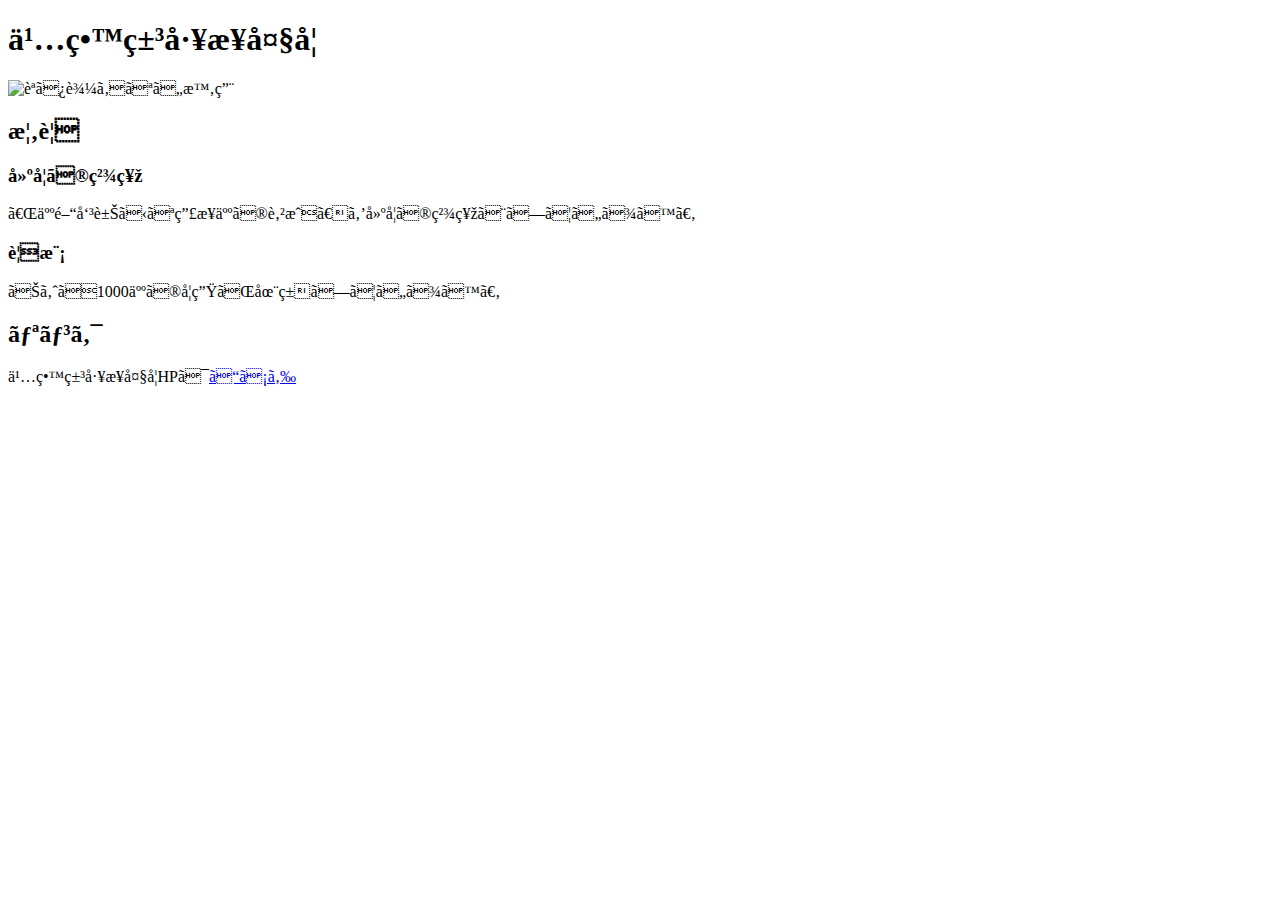
==== kadai1.html @ d0863a9a "Add files via upload" ====
<!--こめんとだよ-->
<!doctype html>
<html>
    <head>
        <meat charset="utf-8">
        <title>課題1</title>
    </head>
    <body>
        <h1>久留米工業大学</h1>
        <img src="images/Web基礎　写真.Jpg" alt="読み込めない時用">
        <h2>概要</h2>
        <h3>建学の精神</h3>
        <p> 「人間味豊かな産業人の育成」を建学の精神としています。</p>
        <h3>規模</h3>
        およそ1000人の学生が在籍しています。
        <h2>リンク</h2>
        <p>久留米工業大学HPは<a href="https://www.kurume-it.ac.jp//">こちら</a></p>
    </body>
</html>
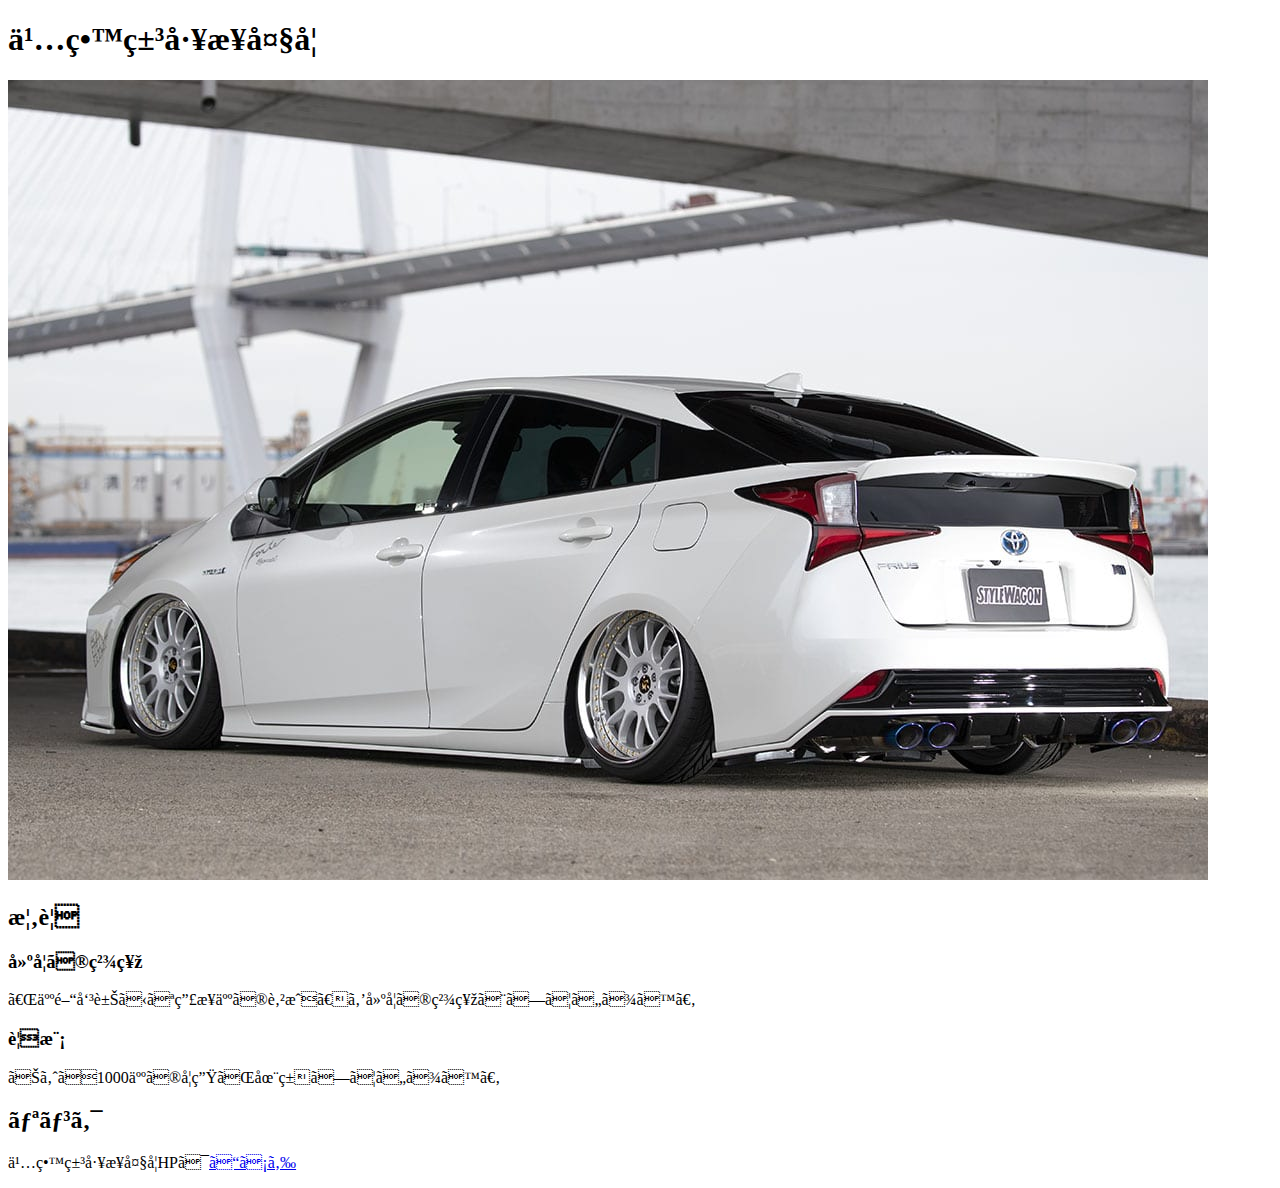
==== commit 2f7e2585: "Add files via upload" ====
--- a/kadai1.html
+++ b/kadai1.html
@@ -7,7 +7,7 @@
     </head>
     <body>
         <h1>久留米工業大学</h1>
-        <img src="images/Web基礎　写真.Jpg" alt="読み込めない時用">
+        <img src="images/01.jpg" alt="読み込めない時用">
         <h2>概要</h2>
         <h3>建学の精神</h3>
         <p> 「人間味豊かな産業人の育成」を建学の精神としています。</p>
